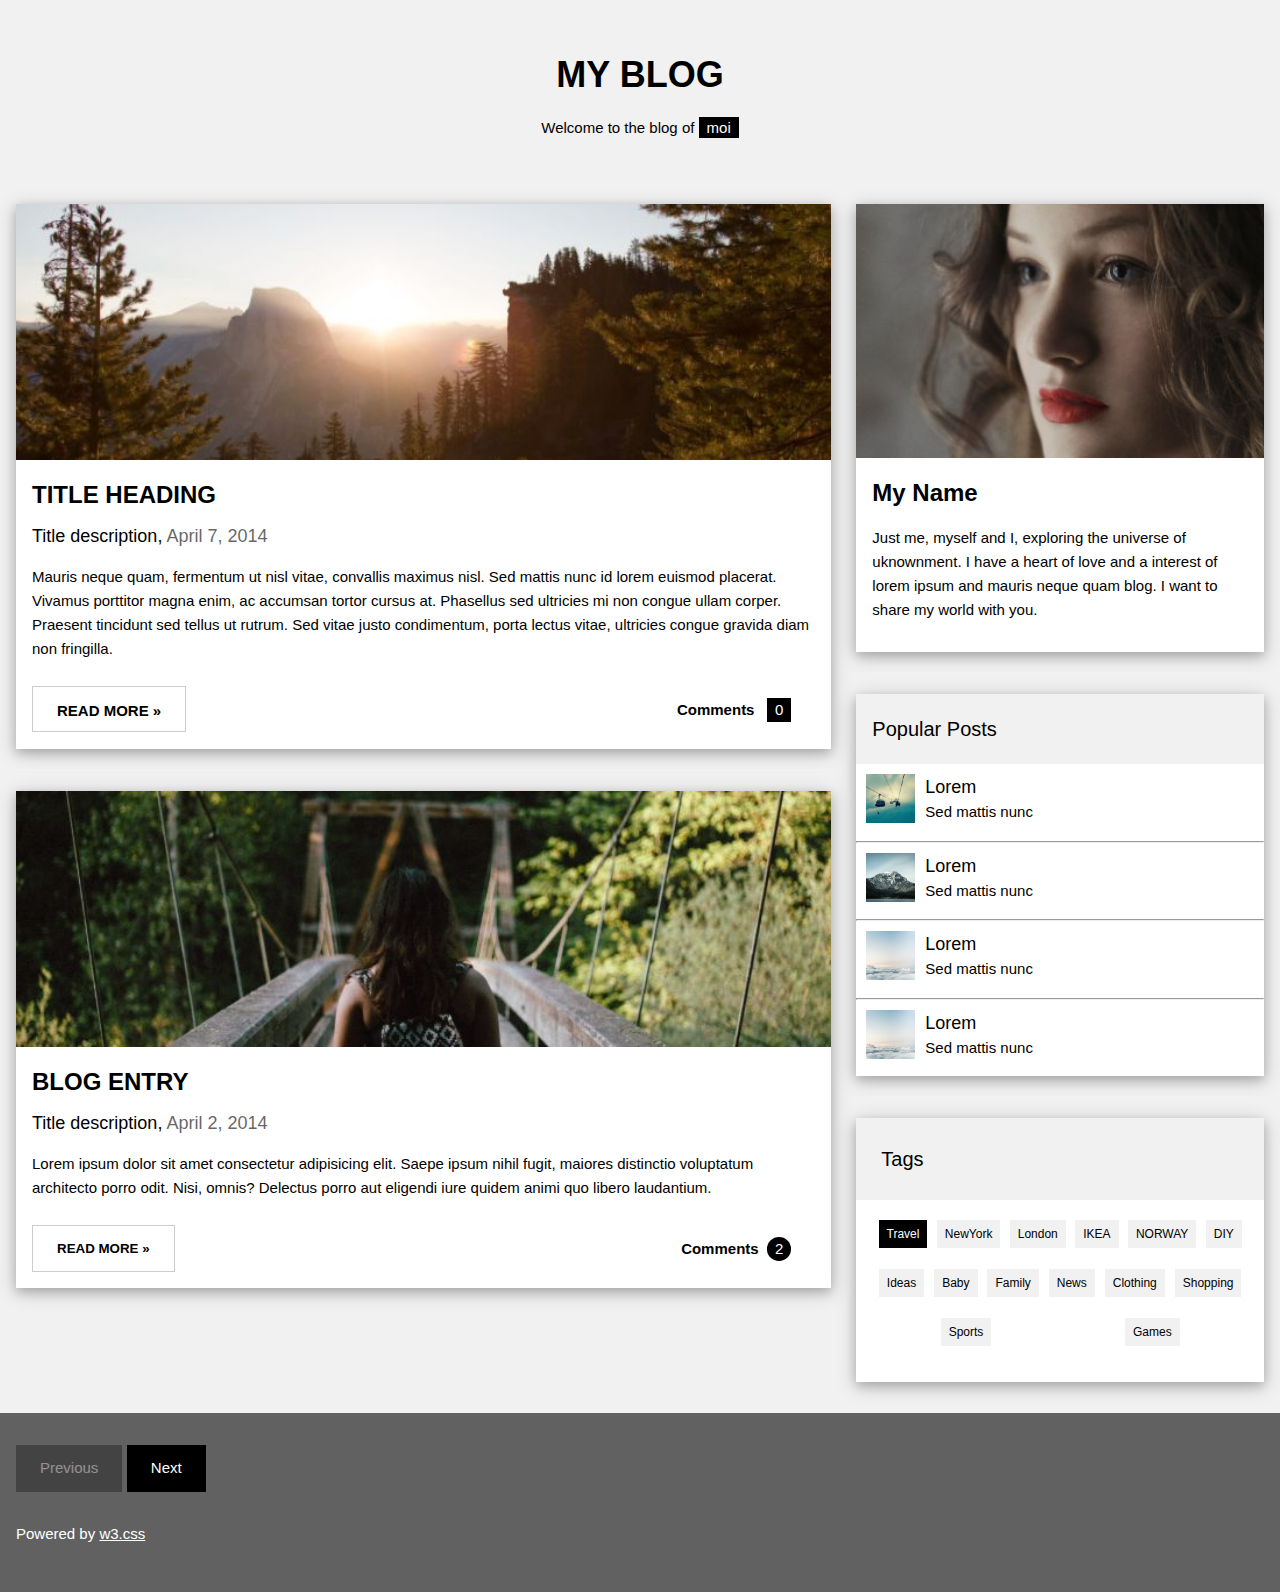
==== Project_4/index.html @ 47862db3 "upload Files for frist time" ====
<!DOCTYPE html>
<html lang="en">

<head>
    <meta charset="UTF-8">
    <meta http-equiv="X-UA-Compatible" content="IE=edge">
    <meta name="viewport" content="width=device-width, initial-scale=1.0">
    <script src="./Script/script.js"></script>
    <!-- normal file  -->
    <link rel="stylesheet" href="/Css/normaliz.css">
    <!-- fontawesome -->
    <link rel="stylesheet" href="Css/all.min.css">
    <!-- the file font from the template  -->
    <!-- <link rel="stylesheet" href="media/css"> -->
    <!-- style -->
    <link rel="stylesheet" href="Css/style.css">
    <!-- javascript -->
    <script src="./Script/script.js"></script>
    <title>Project 5</title>
</head>

<body>
    <!-- the header -->
    <div class="header">
        <div class="container">
            <h1>
                <b>MY BLOG</b>
            </h1>
            <p>Welcome to the blog of <span>moi</span></p>
        </div>
    </div>
    <!-- the main  -->
    <div class="main">
        <div class="container">
            <div class="content">
                <div class="card">
                    <img src="./media/woods.jpg" alt="Photo">
                    <div class="div-the-headers">
                        <h1><b>TITLE HEADING</b></h1>
                        <h5> Title description, <span>April 7, 2014</span></h5>
                    </div>
                    <div class="div-the-paragraphs">
                        <p>Mauris neque quam, fermentum ut nisl vitae, convallis maximus nisl. Sed mattis nunc id lorem
                            euismod placerat. Vivamus porttitor magna enim, ac accumsan tortor cursus at. Phasellus sed
                            ultricies mi non congue ullam corper. Praesent tincidunt sed tellus ut rutrum. Sed vitae
                            justo condimentum, porta lectus vitae, ultricies congue gravida diam non fringilla.</p>
                        <div>
                            <button>
                                <h3>
                                    <b>READ MORE »</b>
                                </h3>
                            </button>
                            <p style="cursor: pointer;" onclick="xplus()" id="comments"><b>comments &nbsp;</b> <span
                                    id="counter">0</span></p>
                        </div>
                    </div>
                </div>
                <hr class="sparat">
                <div class="card">
                    <img src="./media/bridge.jpg" alt="Photo">
                    <div class="div-the-headers">
                        <h1><b>BLOG ENTRY</b></h1>
                        <h5>Title description, <span>April 2, 2014</span></h5>
                    </div>
                    <div class="div-the-paragraphs">
                        <p>Lorem ipsum dolor sit amet consectetur adipisicing elit. Saepe ipsum nihil fugit,
                            maiores distinctio voluptatum architecto porro odit. Nisi, omnis? Delectus porro aut
                            eligendi iure quidem animi quo libero laudantium.</p>
                        <div>
                            <button><b>READ MORE »</b></button>
                            <p><b>comments &nbsp;</b><span style="border-radius: 50%;">2</span></p>
                        </div>
                    </div>
                </div>
            </div>
            <div class="content-about-me">
                <div class="about-me">
                    <div class="card">
                        <img src="./media/avatar_g.jpg" alt="Photo">
                        <div class="div-the-headers">
                            <h1><b>My Name</b></h1>
                        </div>
                        <div class="div-the-paragraphs">
                            <p>Just me, myself and I, exploring the universe of uknownment. I have a heart of love and a
                                interest of lorem ipsum and mauris neque quam blog. I want to share my world with you.
                            </p>
                        </div>
                        <div class="popular-posts"></div>
                    </div>
                    <hr class="sparat">
                    <div class="popular-posts card">
                        <h4>Popular Posts</h4>
                        <div class="post-one post">
                            <div class="img-post">
                                <img src="media/gondol.jpg" alt="Photo Posts">
                            </div>
                            <div class="pos-inf">
                                <h5><span>Lorem</span></h5>
                                <p>Sed mattis nunc</p>
                            </div>
                        </div>
                        <hr>
                        <div class="post-two post">
                            <div>
                                <img src="media/rock.jpg" alt="Photo Posts">
                            </div>
                            <div class="pos-inf">
                                <h5><span>Lorem</span></h5>
                                <p>Sed mattis nunc</p>
                            </div>
                        </div>
                        <hr>
                        <div class="post-tgree post ">
                            <div>
                                <img src="media/skies.jpg" alt="Photo Posts">
                            </div>
                            <div class="pos-inf">
                                <h5><span>Lorem</span></h5>
                                <p>Sed mattis nunc</p>
                            </div>
                        </div>
						<hr>
                        <div class="post-tgree post ">
                            <div>
                                <img src="media/skies.jpg" alt="Photo Posts">
                            </div>
                            <div class="pos-inf">
                                <h5><span>Lorem</span></h5>
                                <p>Sed mattis nunc</p>
                            </div>
                        </div>
                    </div>
                </div>
                <hr class="sparat">
                <div class="tags card">
                    <div class="header">
                        <h4>Tags</h4>
                    </div>
                    <div class="content-tags">
                        <ul>
                            <li>Travel</li>
                            <li>NewYork</li>
                            <li>London</li>
                            <li>IKEA</li>
                            <li>NORWAY</li>
                            <li>DIY</li>
                            <li>Ideas</li>
                            <li>Baby</li>
                            <li>Family</li>
                            <li>News</li>
                            <li>Clothing</li>
                            <li>Shopping</li>
                            <li>Sports</li>
                            <li>Games</li>
                        </ul>
                    </div>
                </div>
            </div>
        </div>
    </div>
    <!-- the footer -->
    <div class="footer">
        <div class="container">
            <div class="background-footer">
                <a href="#######">Previous</a>
                <a href="#######">Next</a>
                <p>Powered by <a><u>w3.css</u></a></p>
            </div>
        </div>
    </div>

</body>

</html>
---- Project_4/Css/style.css ----
/* start  variables */
:root {
    --color-f: #f1f1f1;
    --color-c: #ccc;
}

/* end variable */

/* start global rules  */
* {
    box-sizing: border-box;
    -moz-box-sizing: border-box;
    -webkit-box-sizing: border-box;
    margin: 0;
}




h1,
h2,
h3,
h4,
h5,
h6,
body {
    font-weight: 400;
    line-height: 1.5;
}

hr.sparat {
    margin: 20px 0;
    color: var(--color-f);
    border: 1px solid var(--color-f);
}

html {
    scroll-behavior: smooth;
    font-family: "Raleway", sans-serif;
    background-color: var(--color-f);

}


body {
    background-color: var(--color-f);
}


.container {
    padding: 16px;
}

/* end global rules */

/* start header */
.header {
    width: 100%;
    text-align: center;
    margin: 32px 0;
}


.header .container h1 {
    font-family: "Raleway", sans-serif !important;
    margin: 0 0 15px;
}


.header .container h1 b {
    font-weight: bolder;
    font-size: 36px;
    line-height: 1.5;
}


.header .container p {
    font-size: 15px;
}


.header .container p span {
    color: white;
    background-color: black;
    padding: 2.3px 8px;
}


/* end header  */

/* start the main  */
.main {
    margin: 15px 0;
}

.main .container {
    display: flex;
    gap: 20px;
    flex-direction: column;
}

.main .container .card {
    margin: 0 0;
    background-color: #fff !important;
    padding-bottom: 15px;
    box-shadow: 0 4px 10px 0 rgb(0 0 0 / 20%), 0 4px 20px 0 rgb(0 0 0 / 19%);

}

.main .container .card img {
    width: 100%;
}

.main .container .card .div-the-headers,
.main .container .card .div-the-paragraphs {
    padding: 0 16px;
}


.main .container .card .div-the-headers h1 {
    margin: 10px 0;
    font-size: 24px;
}

.main .container .card .div-the-headers h5 {
    margin: 10px 0;
    font-size: 18px;
}

.main .container .card .div-the-headers h5 span {
    margin: 10px 0;
    font-size: 18px;
    opacity: 0.6;
}

.main .container .card .div-the-paragraphs p {
    margin: 15px 0;
    font-size: 15px;
    line-height: 1.6;
}

.main .container .card .div-the-paragraphs div {
    font-size: 15px;
    text-transform: capitalize;
    display: flex;
    justify-content: space-between;
    padding: 10px 0 0;
}

.main .container .card .div-the-paragraphs div button {
    padding: 12px 24px !important;
    height: 3.5em;
    border: 1px solid var(--color-c);
    cursor: pointer;
    background-color: transparent;
}

.main .container .card .div-the-paragraphs div button:hover {
    background-color: var(--color-c);
}

.main .container .card .div-the-paragraphs div button h3 b,
.main .container .card .div-the-paragraphs div p b {
    font-size: 15px;
    display: inline-block;
}

.main .container .card .div-the-paragraphs div p {
    font-size: 15px;
    padding: 12px 24px;
    margin: 0;
}

.main .container .card .div-the-paragraphs div p span {
    color: white;
    background-color: black;
    padding: 0px 8px;
    display: inline-block;
}

/* about me  */

.main .container .content-about-me .card:last-child {
    padding: 0;

}


.main .container .popular-posts h4 {
    font-size: 20px;
    padding: 20px 16px;
    background-color: var(--color-f);
}


.main .container .popular-posts div.post:hover {
    background-color: var(--color-c);
}

.main .container .popular-posts div.post div:first-child {
    width: 69px;
    float: left;
    padding: 10px;

}

.main .container .popular-posts div.post div:first-child img {
    width: 100%;

}

.main .container .popular-posts div.post div:last-child {
    padding: 10px;
}

.main .container .popular-posts div.post div:last-child h5 {
    font-size: 18px !important;
}

.main .container .popular-posts div.post div:last-child p {
    font-size: 15px;
    padding-bottom: 7px;
}

/* end about me  */

/* tags  */
.main .container .tags .header {
    background-color: var(--color-f);
    padding: 26px 15px;
    margin: 0;
    text-align: left;
}

.main .container .tags .header h4 {
    padding-left: 10px;
    display: inline-block;
    font-size: 20px;
}

.main .container .tags .content-tags ul {
    list-style-type: none;
    display: flex;
    flex-wrap: wrap;
    padding: 20px;
    justify-content: space-around;
    gap: 5px;
}


.main .container .tags .content-tags ul li {
    background-color: var(--color-f);
    display: inline-block;
    padding: 5px 8px;
    margin-bottom: 16px;
    font-size: 12px;
    text-align: center;
}



.main .container .tags .content-tags ul li:first-child {
    background-color: black;
    color: white;
}

/* end the main  */

/* start footer  */
.footer .container {
    background-color: #616161;
    margin-top: 15px;
    padding: 32px 16px;

}


.footer .container .background-footer>a {
    text-decoration: none;
    display: inline-block;
    background-color: black;
    color: white;
    padding: 12px 24px;
    margin-bottom: 16px;
    font-size: 15px;
}

.footer .container .background-footer>a:first-child {
    opacity: 0.3;
}


.footer .container .background-footer p {
    margin: 15px 0;
    color: #fff;
    font-size: 15px;
}

/* end footer  */



/*===================================
                media
==================================*/
@media  (min-width: 993px){
    .main .container {
        display:flex;
        flex-wrap:nowrap;
        flex-direction:row;
        gap:25px;
    }
    .main .container > div:first-child{
        width: 66.666666%;
        /* float:left; */
    }
    .main .container > div:last-child{
        width: 33.333333%;
        /* float:left; */
    }

}

/*===============  media ============*/
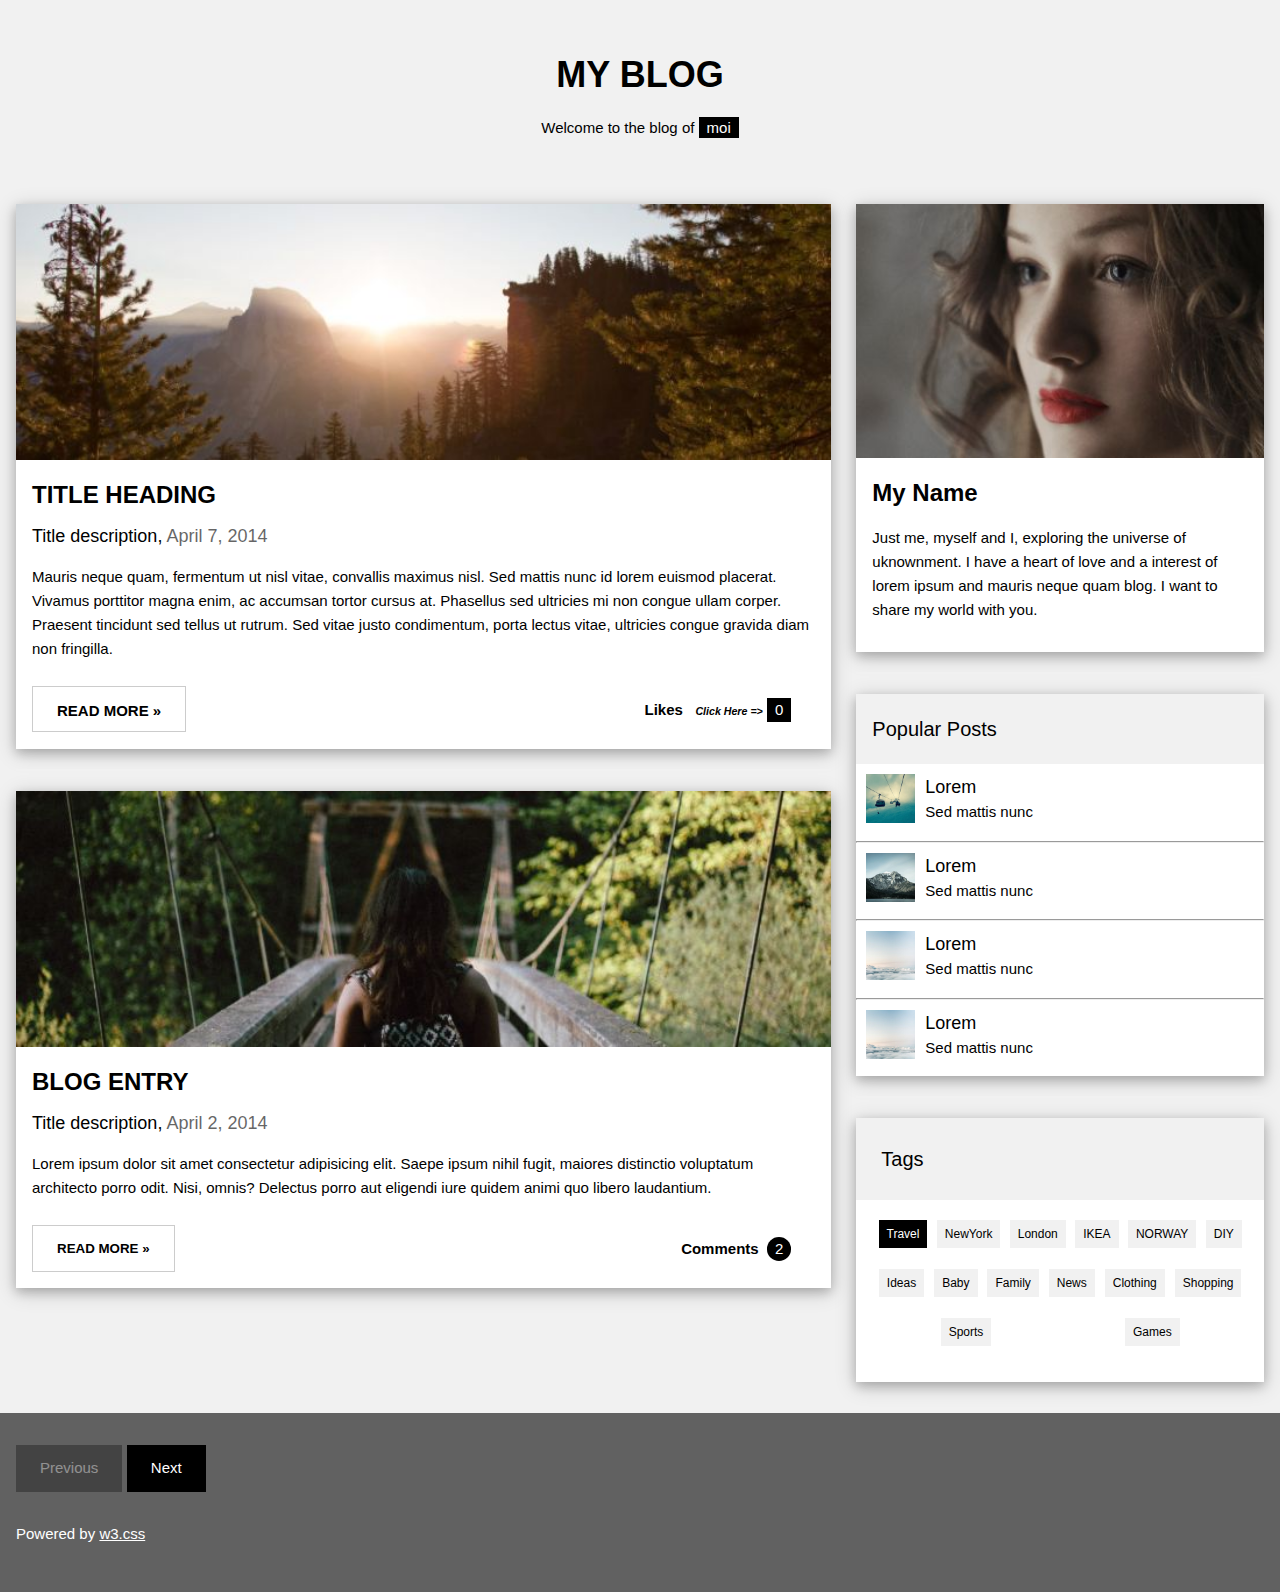
==== commit 2058f782: "change comment to like in project 4" ====
--- a/Project_4/index.html
+++ b/Project_4/index.html
@@ -50,7 +50,7 @@
                                     <b>READ MORE »</b>
                                 </h3>
                             </button>
-                            <p style="cursor: pointer;" onclick="xplus()" id="comments"><b>comments &nbsp;</b> <span
+                            <p style="cursor: pointer;" onclick="xplus()" id="comments"><b>Likes &nbsp; <em style="font-size: 0.71em;">click here =></em> </b> <span
                                     id="counter">0</span></p>
                         </div>
                     </div>
